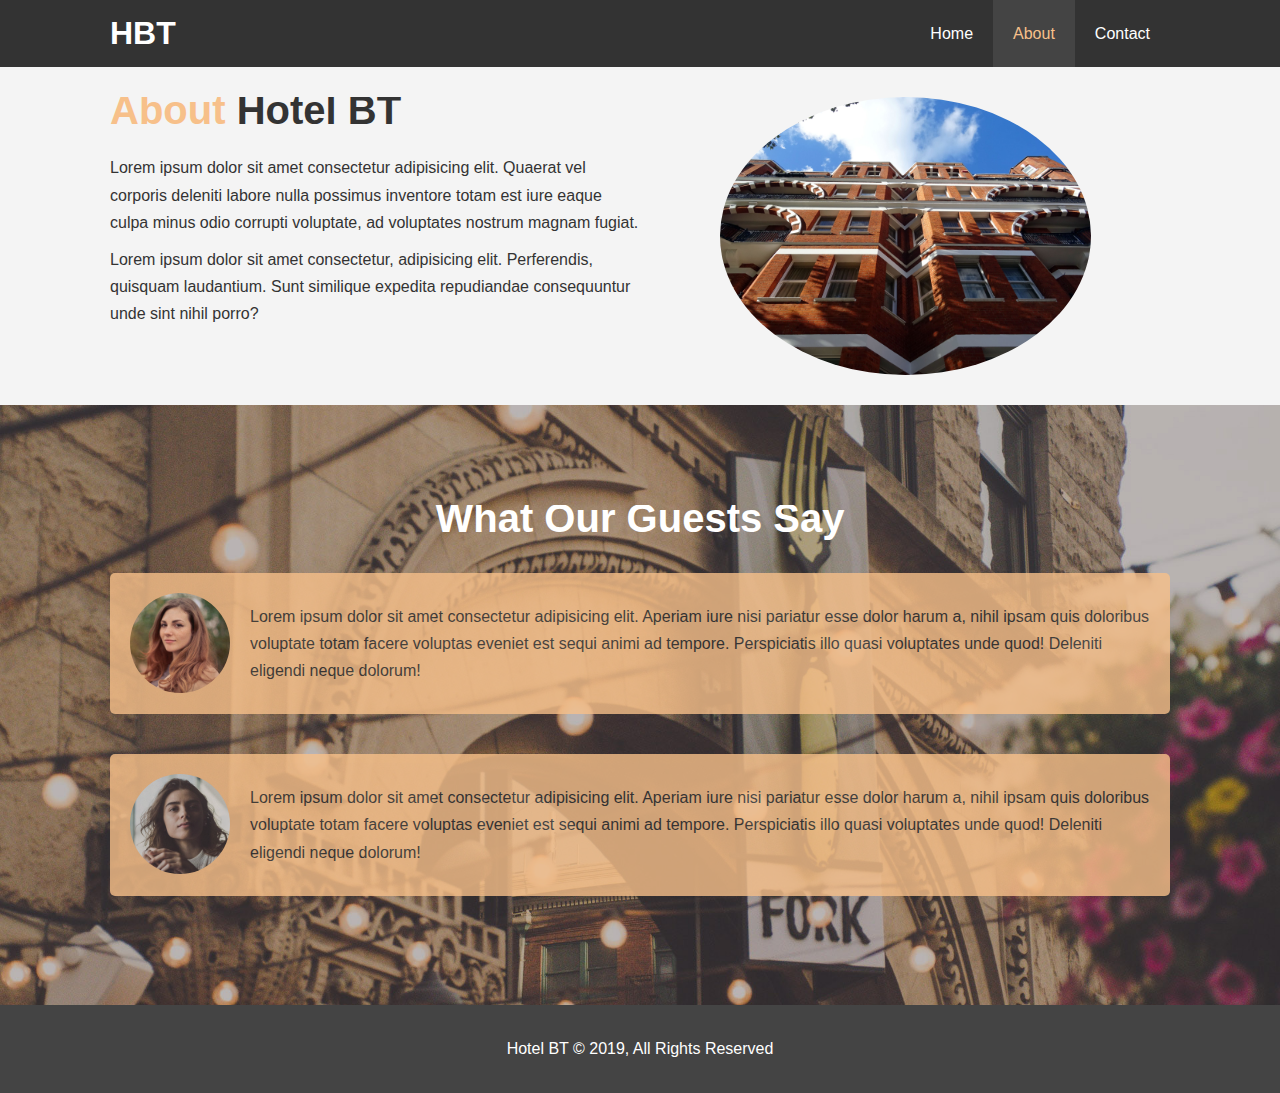
==== about.html @ 5979358a "about page commit" ====
<!DOCTYPE html>
<html lang="en">
<head>
  <meta charset="UTF-8">
  <meta name="viewport" content="width=device-width, initial-scale=1.0">
  <meta name="description" content="Welcome to Hotel in Boston">
  <meta name="keywords" content="hotel,boston hotel,new england hotel">
  <link rel="stylesheet" href="css/style.css">
  <title>Hotel BT | Boston Hotel | About</title>
</head>
<body>
  <header>
      <nav id="navbar">
        <div class="container">
          <h1 class="logo"><a href="index.html">HBT</a></h1>
          <ul>
            <li><a  href="index.html">Home</a></li>
            <li><a class="current" href="about.html">About</a></li>
            <li><a href="contact.html">Contact</a></li>
          </ul>
        </div>
      </nav>
  </header>
  <section id="about-info" class="bg-light py-3">
    <div class="container">
      <div class="info-left">
        <h1 class="l-heading"><span class="text-primary">About</span> Hotel BT</h1>
        <p>Lorem ipsum dolor sit amet consectetur adipisicing elit. Quaerat vel corporis deleniti labore nulla possimus inventore totam est iure eaque culpa minus odio corrupti voluptate, ad voluptates nostrum magnam fugiat.</p>
        <p>Lorem ipsum dolor sit amet consectetur, adipisicing elit. Perferendis, quisquam laudantium. Sunt similique expedita repudiandae consequuntur unde sint nihil porro?</p>
      </div>
      <div class="info-right">
        <img src="./img/photo-2.jpg" alt="hotel">
      </div>
    </div>
  </section>
  <div class="clear"></div>
  <section id="testimonials" class="py-3">
    <div class="container">
      <h2 class="l-heading">What Our Guests Say</h2>
      <div class="testimonial bg-primary">
        <img src="./img/person-1.jpg" alt="Samantha">
        <p>Lorem ipsum dolor sit amet consectetur adipisicing elit. Aperiam iure nisi pariatur esse dolor harum a, nihil ipsam quis doloribus voluptate totam facere voluptas eveniet est sequi animi ad tempore. Perspiciatis illo quasi voluptates unde quod! Deleniti eligendi neque dolorum!</p>
      </div>
      <div class="testimonial bg-primary">
        <img src="./img/person-2.jpg" alt="himanshu">
        <p>Lorem ipsum dolor sit amet consectetur adipisicing elit. Aperiam iure nisi pariatur esse dolor harum a, nihil ipsam quis doloribus voluptate totam facere voluptas eveniet est sequi animi ad tempore. Perspiciatis illo quasi voluptates unde quod! Deleniti eligendi neque dolorum!</p>
      </div>
    </div>
  </section>
 
  <div class="clear"></div>
  <footer id="main-footer">
    <p>Hotel BT &copy; 2019, All Rights Reserved</p>
  </footer>
</body>
</html>
---- css/style.css ----
/* css Reset */
*{
  margin: 0;
  padding: 0;
  box-sizing: border-box;
}
/* main Styling */
html,body{
  font-family: 'Segoe UI', Tahoma, Geneva, Verdana, sans-serif;
  line-height: 1.7em;
}
a{
  color: #333;
  text-decoration: none;
}
h1,h2,h3{
  padding-bottom: 20px;
}
p{
  margin: 10px 0;
}
/* utilities */
.container{
  margin:auto;
  max-width: 1100px;
  overflow: auto;
  padding: 0 20px;
}
.text-primary{
  color: #f7c08a;
}
.lead{
  font-size: 28px;
}
.btn{
   display: inline-block;
   font-size: 18px;
   color: white;
   background: #333;
   padding: 13px 20px;
   border: none;
   cursor: pointer;
}
.btn:hover{
  background: #f7c08a;
  color: #333;
}
.btn-light{
  background: #f4f4f4;
  color: #333;
}
.bg-dark{
  background: #333;
  color: #f4f4f4;
}
.bg-light{
  background: #f4f4f4;
  color: #333;
}
.bg-primary{
  background: #f7c08a;
  color: #333;
}
.clear{
  clear: both;
}

/* padding  */
.py-1{
padding: 10px 0;
}
.py-2{
padding: 20px 0;
}
.py-3{
padding: 30px 0;
}
.l-heading{
  font-size: 40px;
}
/* navbar */
#navbar{
  background: #333;
  color: white;
  overflow: auto;
}
#navbar a{
  color:white;
}
#navbar h1{
  float: left;
  padding-top: 20px;
}
#navbar ul{
  list-style: none;
  float: right;
}
#navbar ul li{
  float: left;
}
#navbar ul li a{
  display: block;
  padding: 20px;
  text-align: center;
}
#navbar ul li a:hover,
#navbar ul li a.current{
  background: #444;
  color: #f7c08a;
}

/* showcase style */
#showcase{
  background: url('../img/showcase.jpg') no-repeat center center/cover;
  height: 600px;
}
#showcase .showcase-content{
  color: #fff;
  text-align: center;
  padding-top: 170px;
}
#showcase .showcase-content h1{
  font-size: 60px;
  line-height: 1.2em;
}
#showcase .showcase-content p{
  padding-bottom: 20px;
  line-height: 1.5em;
}

/* home info */
#home-info{
  height: 400px;
}
#home-info .info-img{
  float: left;
  width: 50%;
  background: url('../img/photo-1.jpg') no-repeat;
  min-height: 100%;
}
#home-info .info-content{
  float: right;
  width: 50%;
  height: 100%;
  text-align: center;
  padding: 50px 30px;
  overflow: hidden;
}
#home-info .info-content p{
  padding-bottom: 30px;
}

/* features */
.box{
  float: left;
  width: 33.3%;
  padding: 50px;
  text-align: center;
}
.box i{
  margin-bottom: 10px;
}

/* about css */
#about-info .info-right{
  float: right;
  width: 50%;
  min-height: 100%;
}
#about-info .info-right img{
  display: block;
  margin: auto;
  width: 70%;
  border-radius: 50%;
}
#about-info .info-left{
  float: left;
  width: 50%;
  min-height: 100%;
}
/* testimonials css */
#testimonials{
  height: 600px;
  background: url(../img/test-bg.jpg) no-repeat center center/cover;
  padding-top: 100px;
}
#testimonials  h2{
  color: #fff;
  text-align: center;
  padding-bottom: 40px;
}
#testimonials .testimonial img{
  width: 100px;
  float: left;
  margin-right: 20px;
  border-radius: 50%;
}
#testimonials .testimonial{
  padding: 20px;
  margin-bottom: 40px;
  border-radius: 5px;
  opacity: 0.8;
}

/* footer */
#main-footer{
  text-align: center;
  background: #444;
  color: white;
  padding: 20px;
}
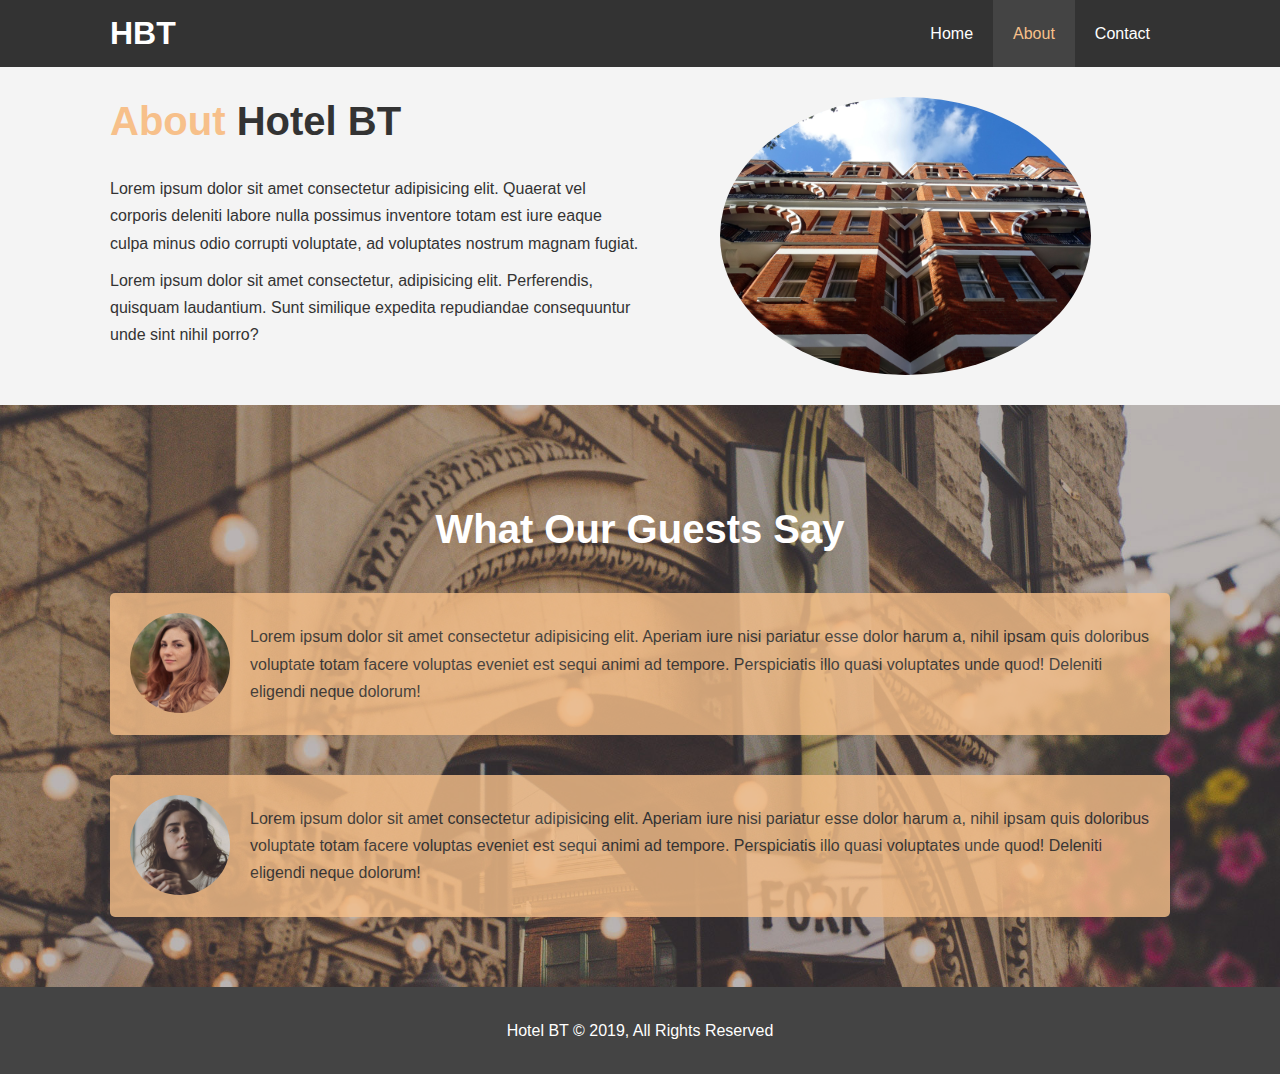
==== commit 1cd45ad9: "making the site responsive" ====
--- a/about.html
+++ b/about.html
@@ -6,6 +6,7 @@
   <meta name="description" content="Welcome to Hotel in Boston">
   <meta name="keywords" content="hotel,boston hotel,new england hotel">
   <link rel="stylesheet" href="css/style.css">
+  <link rel="stylesheet" media="screen and (max-width:768px)" href="css/mobile.css">
   <title>Hotel BT | Boston Hotel | About</title>
 </head>
 <body>
--- a/css/style.css
+++ b/css/style.css
@@ -76,6 +76,7 @@
 padding: 30px 0;
 }
 .l-heading{
+  line-height: 1.2;
   font-size: 40px;
 }
 /* navbar */
@@ -87,7 +88,7 @@
 #navbar a{
   color:white;
 }
-#navbar h1{
+#navbar .logo{
   float: left;
   padding-top: 20px;
 }
@@ -130,7 +131,7 @@
 
 /* home info */
 #home-info{
-  height: 400px;
+  height: 450px;
 }
 #home-info .info-img{
   float: left;
@@ -180,7 +181,7 @@
 }
 /* testimonials css */
 #testimonials{
-  height: 600px;
+  height: 100%;
   background: url(../img/test-bg.jpg) no-repeat center center/cover;
   padding-top: 100px;
 }
@@ -201,6 +202,28 @@
   border-radius: 5px;
   opacity: 0.8;
 }
+/* contact form css */
+#contact-form .form-group{
+  margin-bottom: 20px;
+}
+#contact-form label{
+  display: block;
+  margin-bottom: 5px;
+}
+#contact-form input,
+#contact-form textarea{
+  width: 100%;
+  padding: 10px;
+  border: 1px #ddd solid;
+}
+#contact-form textarea{
+  height: 200px;
+}
+#contact-form input:focus,
+#contact-form textarea:focus{
+  outline: none;
+  border-color: #f7c08a;
+}
 
 /* footer */
 #main-footer{
--- a/css/mobile.css
+++ b/css/mobile.css
@@ -0,0 +1,52 @@
+#navbar .logo{
+  float: none;
+  text-align: center;
+}
+#navbar ul ,#navbar ul li{
+  float: none;
+}
+#navbar ul li a{
+  padding: 5px;
+  border-bottom: #444 dotted 1px;
+}
+
+/* showcase */
+#showcase .showcase-content{
+  height: 100%;
+  padding-top: 70px;
+  padding-bottom: 30px;
+}
+/* home info */
+#home-info{
+  height: 550px;
+}
+#home-info .info-img{
+  display: none;
+}
+#home-info .info-content{
+  float: none;
+  width: 100%;
+}
+
+/* boxes */
+.box{
+  float: none;
+  width: 100%;
+}
+
+/* about */
+#about-info .info-right,#about-info .info-left{
+  float: none;
+  width: 100%;
+}
+.l-heading{
+  text-align: center;
+}
+#about-info .info-right{
+  margin-top: 30px;
+}
+
+/* contact */
+#contact-info .box{
+  border-bottom: #444 dotted 1px;
+}